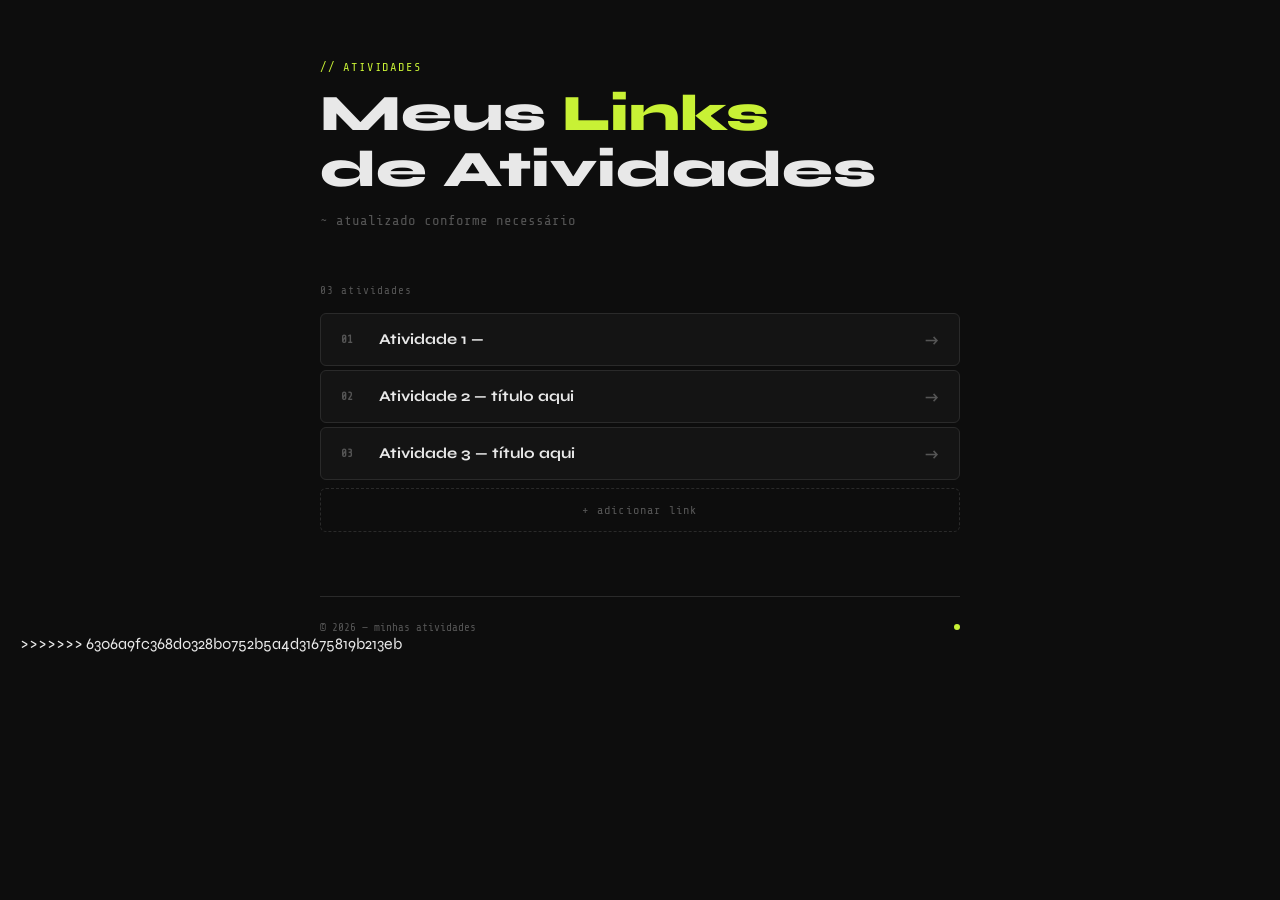
==== index.html @ 4e667452 "bhj" ====
<!DOCTYPE html>
<html lang="pt-br">
<head>
    <meta charset="UTF-8">
    <meta name="viewport" content="width=device-width, initial-scale=1.0">
    <title>Minhas Atividades</title>
    <link href="https://fonts.googleapis.com/css2?family=Share+Tech+Mono&family=Syne:wght@400;700;800&display=swap" rel="stylesheet">
    <style>
        * {
            margin: 0;
            padding: 0;
            box-sizing: border-box;
        }

        :root {
            --bg: #0d0d0d;
            --surface: #141414;
            --border: #2a2a2a;
            --accent: #c8f135;
            --accent-dim: #8aaa1f;
            --text: #e8e8e8;
            --muted: #555;
        }

        body {
            background-color: var(--bg);
            color: var(--text);
            font-family: 'Syne', sans-serif;
            min-height: 100vh;
            padding: 60px 20px;
        }

        .wrapper {
            max-width: 640px;
            margin: 0 auto;
        }

        header {
            margin-bottom: 56px;
            animation: fadeDown 0.5s ease both;
        }

        .tag {
            font-family: 'Share Tech Mono', monospace;
            font-size: 12px;
            color: var(--accent);
            letter-spacing: 0.15em;
            text-transform: uppercase;
            margin-bottom: 12px;
            display: block;
        }

        h1 {
            font-size: clamp(2rem, 6vw, 3.2rem);
            font-weight: 800;
            line-height: 1.1;
            color: var(--text);
        }

        h1 span {
            color: var(--accent);
        }

        .subtitle {
            margin-top: 14px;
            font-size: 14px;
            color: var(--muted);
            font-family: 'Share Tech Mono', monospace;
        }

        .divider {
            width: 100%;
            height: 1px;
            background: var(--border);
            margin: 40px 0;
        }

        .counter {
            font-family: 'Share Tech Mono', monospace;
            font-size: 11px;
            color: var(--muted);
            letter-spacing: 0.1em;
            margin-bottom: 16px;
        }

        .list {
            list-style: none;
            display: flex;
            flex-direction: column;
            gap: 4px;
        }

        .list li {
            animation: fadeUp 0.4s ease both;
        }

        .list li:nth-child(1)  { animation-delay: 0.05s; }
        .list li:nth-child(2)  { animation-delay: 0.10s; }
        .list li:nth-child(3)  { animation-delay: 0.15s; }
        .list li:nth-child(4)  { animation-delay: 0.20s; }
        .list li:nth-child(5)  { animation-delay: 0.25s; }
        .list li:nth-child(6)  { animation-delay: 0.30s; }
        .list li:nth-child(7)  { animation-delay: 0.35s; }
        .list li:nth-child(8)  { animation-delay: 0.40s; }

        .list a {
            display: flex;
            align-items: center;
            justify-content: space-between;
            padding: 16px 20px;
            background: var(--surface);
            border: 1px solid var(--border);
            border-radius: 6px;
            text-decoration: none;
            color: var(--text);
            font-size: 15px;
            font-weight: 700;
            transition: border-color 0.2s, background 0.2s, transform 0.15s;
            gap: 16px;
        }

        .list a:hover {
            border-color: var(--accent);
            background: #1a1a1a;
            transform: translateX(4px);
        }

        .list a:hover .arrow {
            color: var(--accent);
            transform: translateX(3px);
        }

        .link-left {
            display: flex;
            align-items: center;
            gap: 14px;
        }

        .num {
            font-family: 'Share Tech Mono', monospace;
            font-size: 11px;
            color: var(--muted);
            min-width: 24px;
        }

        .arrow {
            font-size: 16px;
            color: var(--muted);
            transition: color 0.2s, transform 0.2s;
            flex-shrink: 0;
        }

        .add-btn {
            display: flex;
            align-items: center;
            justify-content: center;
            gap: 10px;
            width: 100%;
            margin-top: 8px;
            padding: 14px 20px;
            background: transparent;
            border: 1px dashed var(--border);
            border-radius: 6px;
            color: var(--muted);
            font-family: 'Share Tech Mono', monospace;
            font-size: 12px;
            letter-spacing: 0.1em;
            cursor: pointer;
            transition: border-color 0.2s, color 0.2s;
        }

        .add-btn:hover {
            border-color: var(--accent-dim);
            color: var(--accent);
        }

        footer {
            margin-top: 64px;
            padding-top: 24px;
            border-top: 1px solid var(--border);
            display: flex;
            justify-content: space-between;
            align-items: center;
        }

        footer p {
            font-family: 'Share Tech Mono', monospace;
            font-size: 11px;
            color: var(--muted);
        }

        .dot {
            width: 6px;
            height: 6px;
            background: var(--accent);
            border-radius: 50%;
            animation: blink 1.2s ease-in-out infinite;
        }

        @keyframes blink {
            0%, 100% { opacity: 1; }
            50% { opacity: 0.2; }
        }

        @keyframes fadeDown {
            from { opacity: 0; transform: translateY(-12px); }
            to   { opacity: 1; transform: translateY(0); }
        }

        @keyframes fadeUp {
            from { opacity: 0; transform: translateY(10px); }
            to   { opacity: 1; transform: translateY(0); }
        }
    </style>
</head>
<body>

<div class="wrapper">

    <header>
        <span class="tag">// atividades</span>
        <h1>Meus <span>Links</span><br>de Atividades</h1>
        <p class="subtitle">~ atualizado conforme necessário</p>
    </header>

    <div class="counter">03 atividades</div>

    <ul class="list">
        <li>
            <a href="https://micaelmflima.github.io/Front_End_2026/atvi1.html">
                <span class="link-left">
                    <span class="num">01</span>
                    Atividade 1 — 
                </span>
                <span class="arrow">→</span>
            </a>
        </li>
        <li>
            <a href="#">
                <span class="link-left">
                    <span class="num">02</span>
                    Atividade 2 — título aqui
                </span>
                <span class="arrow">→</span>
            </a>
        </li>
        <li>
            <a href="#">
                <span class="link-left">
                    <span class="num">03</span>
                    Atividade 3 — título aqui
                </span>
                <span class="arrow">→</span>
            </a>
        </li>
    </ul>

    <button class="add-btn">+ adicionar link</button>

    <footer>
        <p>© 2026 — minhas atividades</p>
        <div class="dot"></div>
    </footer>

</div>

>>>>>>> 6306a9fc368d0328b0752b5a4d31675819b213eb
</body>
</html>
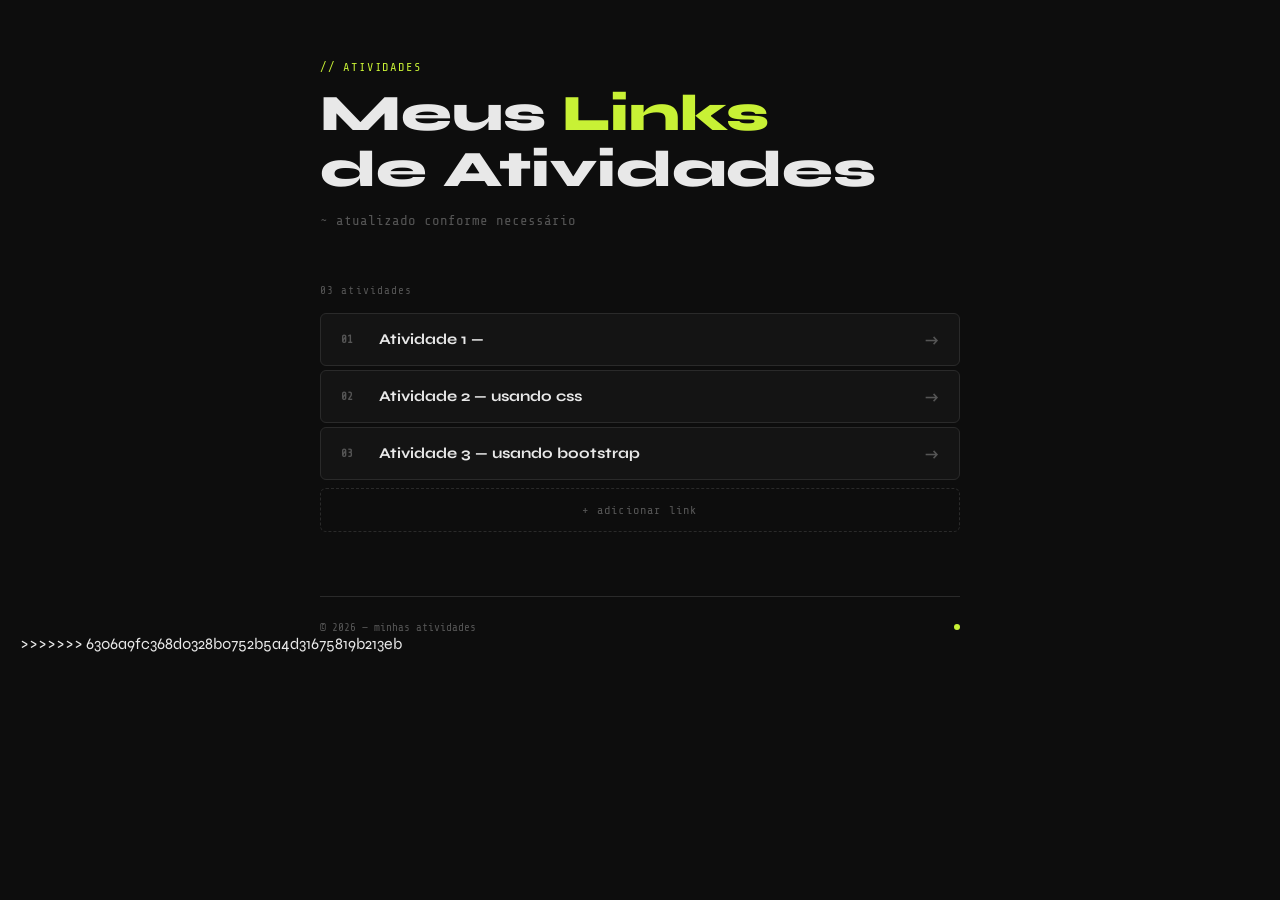
==== commit 40db238a: "dfgh" ====
--- a/index.html
+++ b/index.html
@@ -236,19 +236,19 @@
             </a>
         </li>
         <li>
-            <a href="#">
+            <a href="https://micaelmflima.github.io/Front_End_2026/atividades%20css/CSS/">
                 <span class="link-left">
                     <span class="num">02</span>
-                    Atividade 2 — título aqui
+                    Atividade 2 — usando css
                 </span>
                 <span class="arrow">→</span>
             </a>
         </li>
         <li>
-            <a href="#">
+            <a href="https://micaelmflima.github.io/Front_End_2026/atividades%20css/BOOTSTRAP/">
                 <span class="link-left">
                     <span class="num">03</span>
-                    Atividade 3 — título aqui
+                    Atividade 3 — usando bootstrap
                 </span>
                 <span class="arrow">→</span>
             </a>
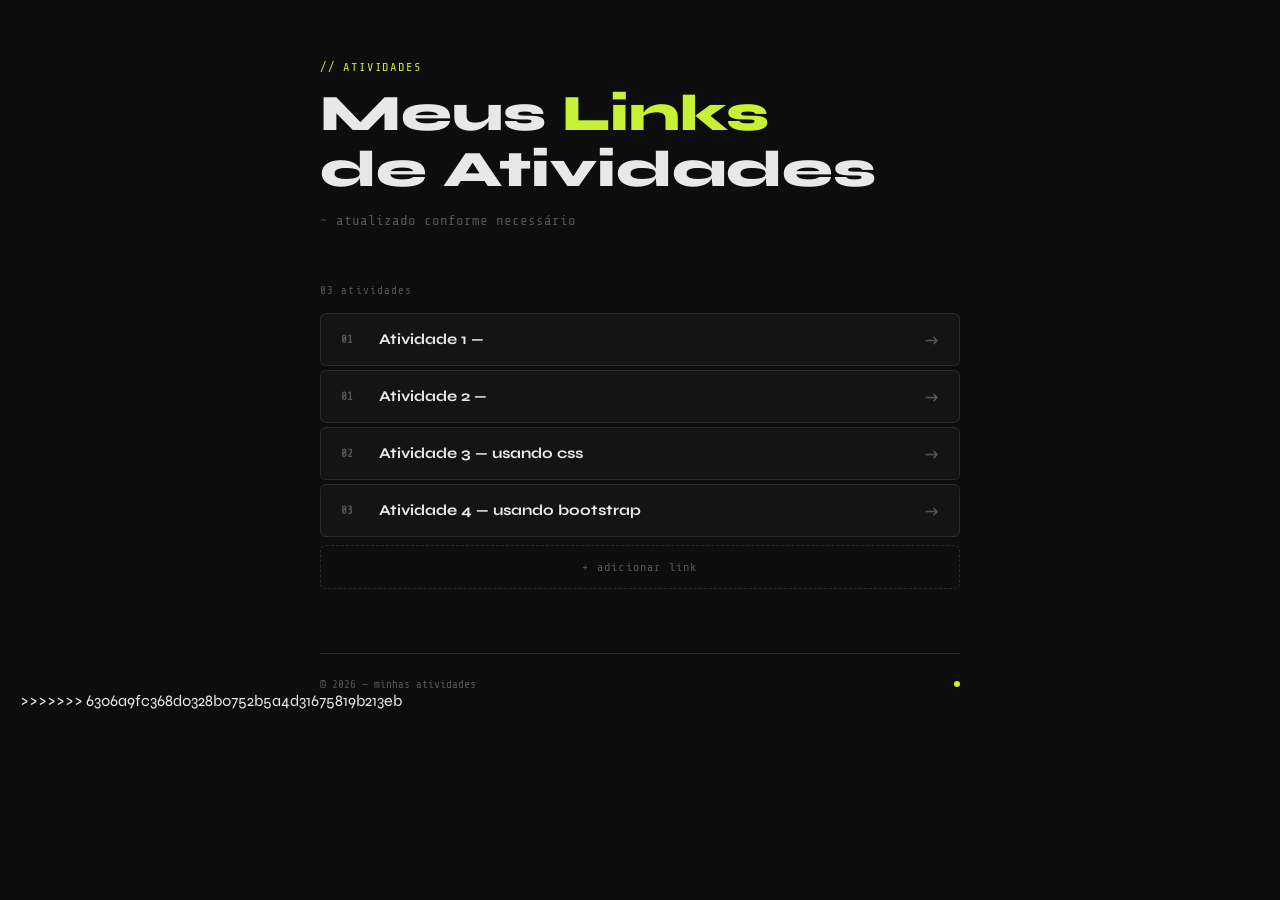
==== commit 45acc71a: "melhor" ====
--- a/index.html
+++ b/index.html
@@ -226,7 +226,7 @@
     <div class="counter">03 atividades</div>
 
     <ul class="list">
-        <li>
+         <li>
             <a href="https://micaelmflima.github.io/Front_End_2026/atvi1.html">
                 <span class="link-left">
                     <span class="num">01</span>
@@ -236,10 +236,19 @@
             </a>
         </li>
         <li>
+            <a href="https://micaelmflima.github.io/Front_End_2026/trabalhofrontmicael.html">
+                <span class="link-left">
+                    <span class="num">01</span>
+                    Atividade 2 — 
+                </span>
+                <span class="arrow">→</span>
+            </a>
+        </li>
+        <li>
             <a href="https://micaelmflima.github.io/Front_End_2026/atividades%20css/CSS/">
                 <span class="link-left">
                     <span class="num">02</span>
-                    Atividade 2 — usando css
+                    Atividade 3 — usando css
                 </span>
                 <span class="arrow">→</span>
             </a>
@@ -248,7 +257,7 @@
             <a href="https://micaelmflima.github.io/Front_End_2026/atividades%20css/BOOTSTRAP/">
                 <span class="link-left">
                     <span class="num">03</span>
-                    Atividade 3 — usando bootstrap
+                    Atividade 4 — usando bootstrap
                 </span>
                 <span class="arrow">→</span>
             </a>
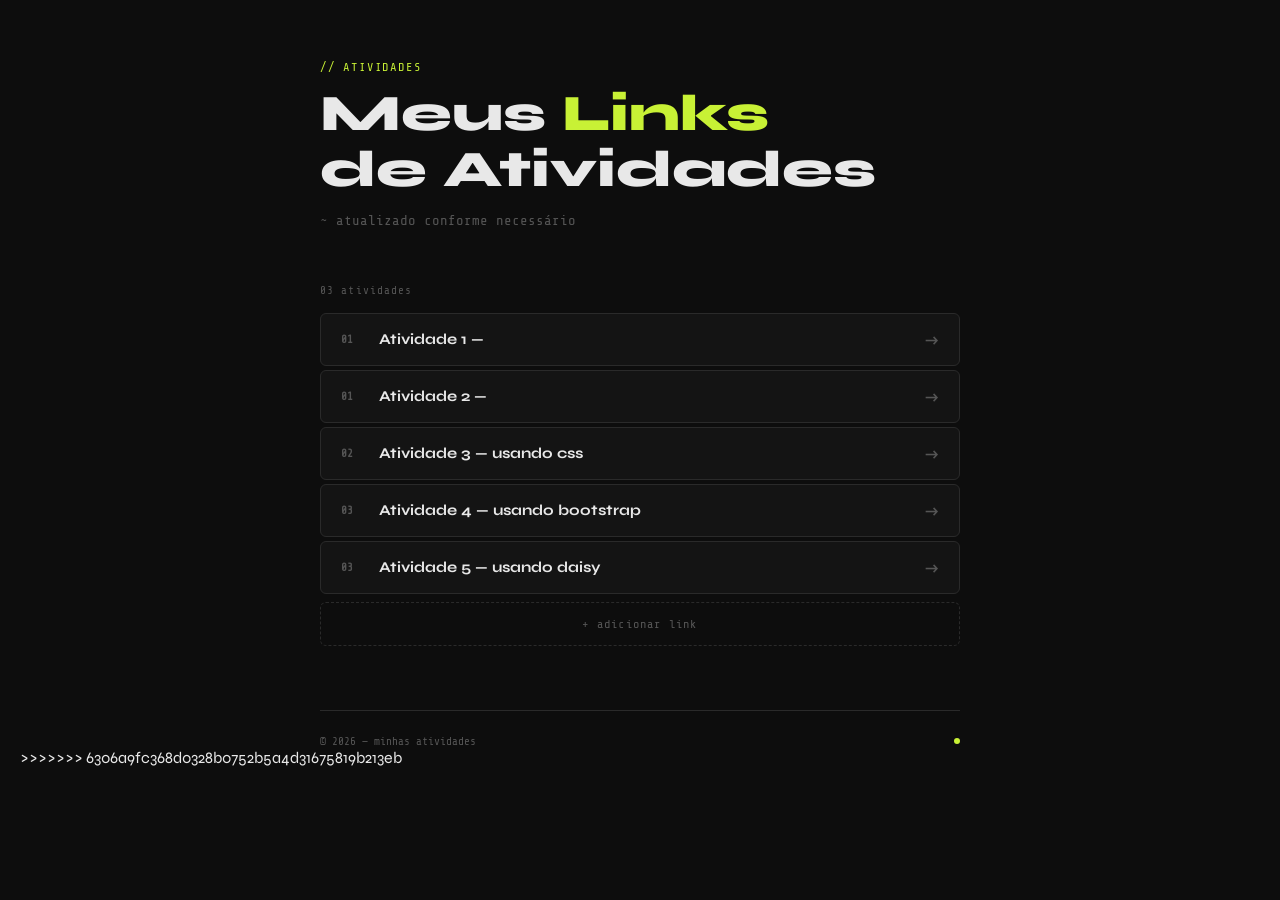
==== commit e32de59e: "melhor" ====
--- a/index.html
+++ b/index.html
@@ -262,6 +262,15 @@
                 <span class="arrow">→</span>
             </a>
         </li>
+        <li>
+            <a href="https://micaelmflima.github.io/Front_End_2026/atividades css/DAISY">
+                <span class="link-left">
+                    <span class="num">03</span>
+                    Atividade 5 — usando daisy
+                </span>
+                <span class="arrow">→</span>
+            </a>
+        </li>
     </ul>
 
     <button class="add-btn">+ adicionar link</button>
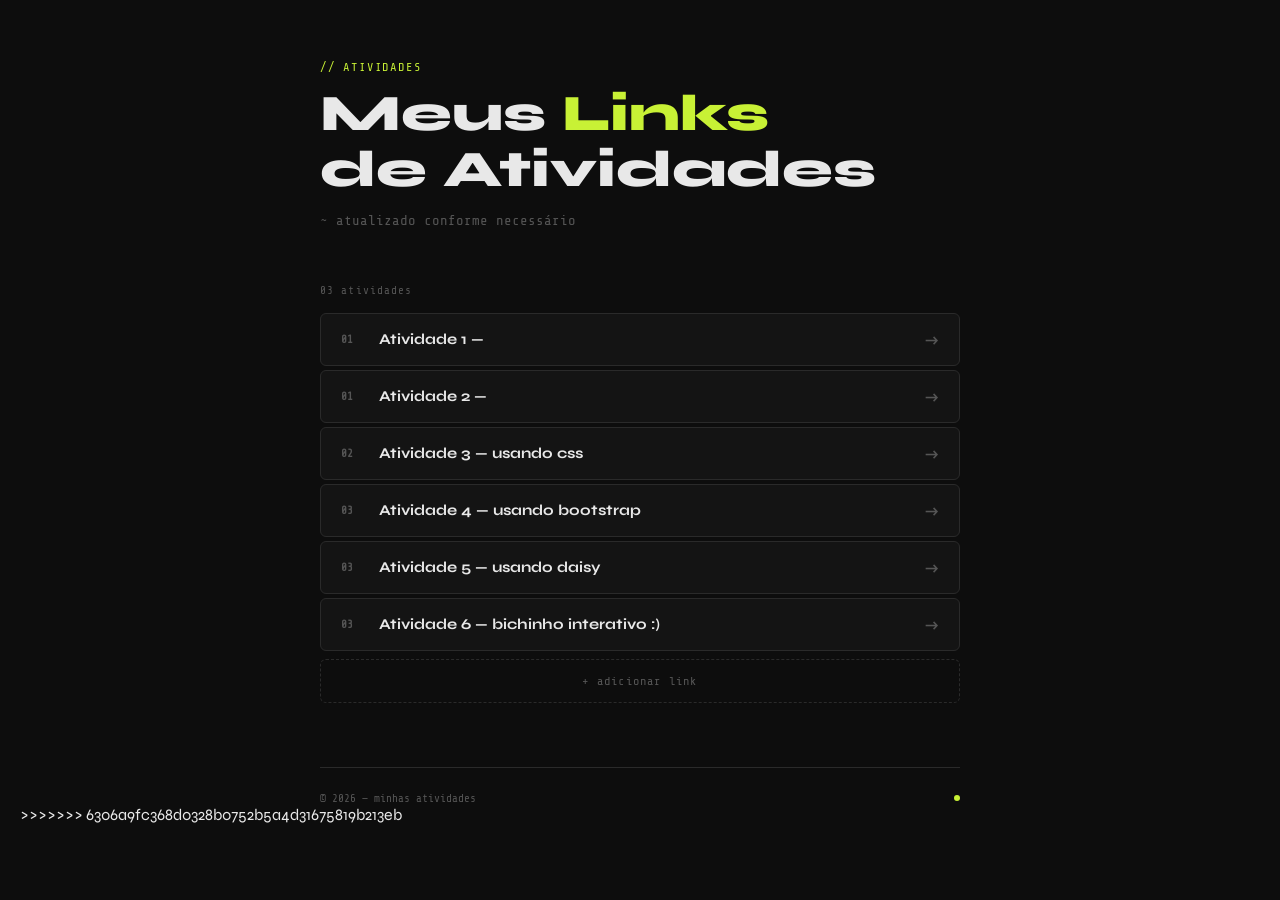
==== commit 8d0247d8: "aslak" ====
--- a/index.html
+++ b/index.html
@@ -271,6 +271,15 @@
                 <span class="arrow">→</span>
             </a>
         </li>
+        <li>
+            <a href="https://micaelmflima.github.io/Front_End_2026/bichinho">
+                <span class="link-left">
+                    <span class="num">03</span>
+                    Atividade 6 — bichinho interativo :)
+                </span>
+                <span class="arrow">→</span>
+            </a>
+        </li>
     </ul>
 
     <button class="add-btn">+ adicionar link</button>
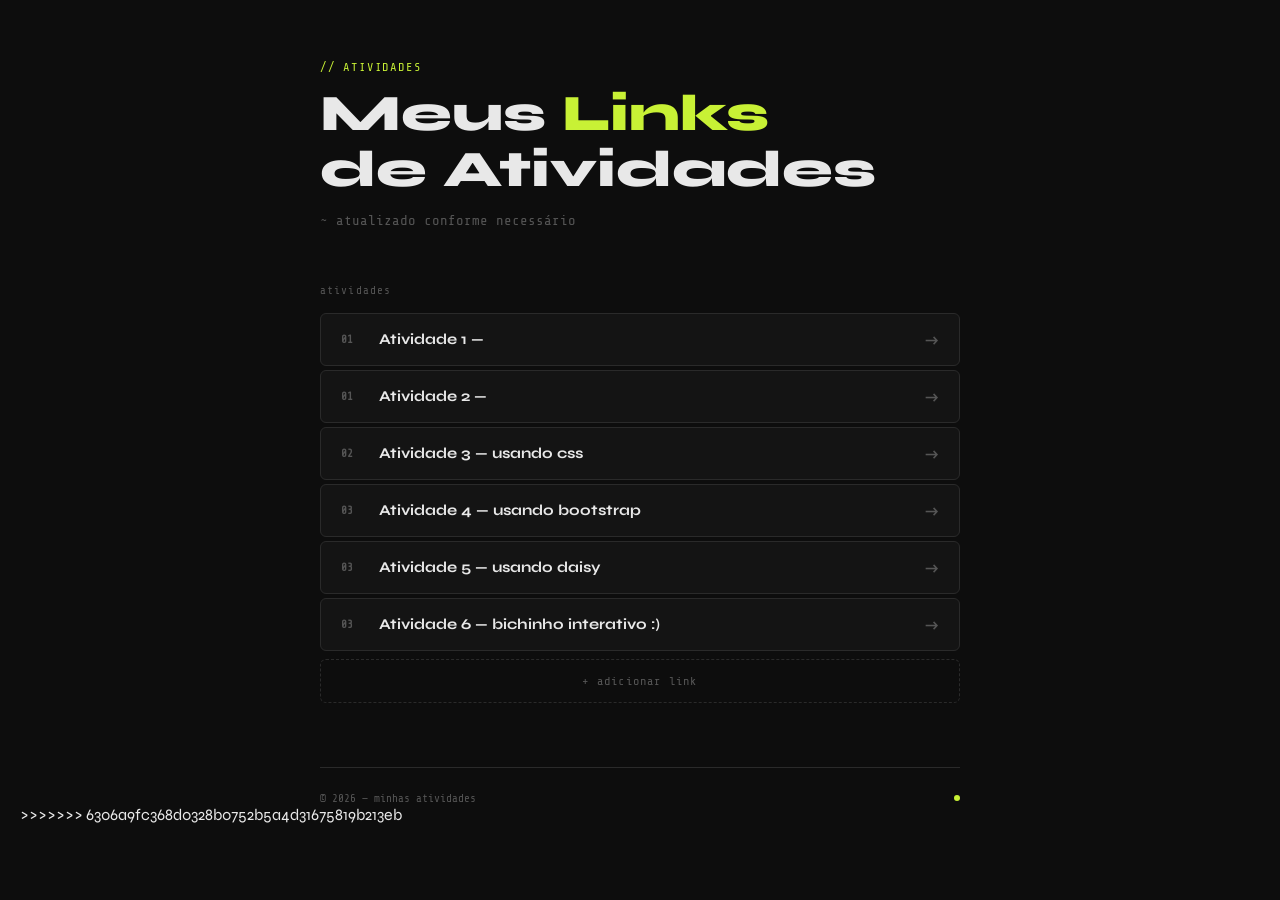
==== commit 6ae9559c: "wq" ====
--- a/index.html
+++ b/index.html
@@ -223,7 +223,7 @@
         <p class="subtitle">~ atualizado conforme necessário</p>
     </header>
 
-    <div class="counter">03 atividades</div>
+    <div class="counter">atividades</div>
 
     <ul class="list">
          <li>
@@ -272,7 +272,7 @@
             </a>
         </li>
         <li>
-            <a href="https://micaelmflima.github.io/Front_End_2026/bichinho">
+            <a href="https://micaelmflima.github.io/Front_End_2026/bichinho/bichinho.html">
                 <span class="link-left">
                     <span class="num">03</span>
                     Atividade 6 — bichinho interativo :)
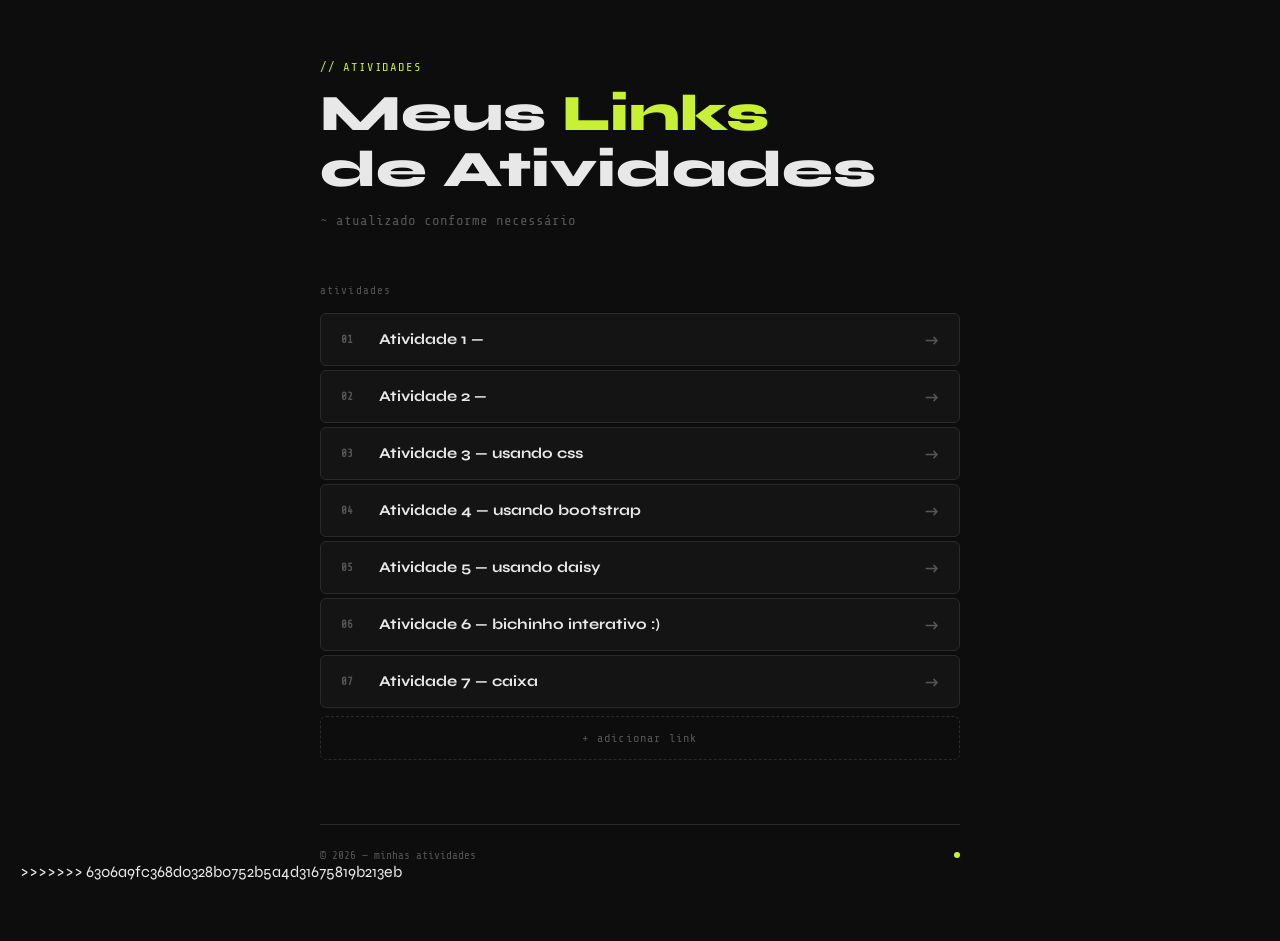
==== commit d984dc03: "melhro" ====
--- a/index.html
+++ b/index.html
@@ -238,7 +238,7 @@
         <li>
             <a href="https://micaelmflima.github.io/Front_End_2026/trabalhofrontmicael.html">
                 <span class="link-left">
-                    <span class="num">01</span>
+                    <span class="num">02</span>
                     Atividade 2 — 
                 </span>
                 <span class="arrow">→</span>
@@ -247,7 +247,7 @@
         <li>
             <a href="https://micaelmflima.github.io/Front_End_2026/atividades%20css/CSS/">
                 <span class="link-left">
-                    <span class="num">02</span>
+                    <span class="num">03</span>
                     Atividade 3 — usando css
                 </span>
                 <span class="arrow">→</span>
@@ -256,7 +256,7 @@
         <li>
             <a href="https://micaelmflima.github.io/Front_End_2026/atividades%20css/BOOTSTRAP/">
                 <span class="link-left">
-                    <span class="num">03</span>
+                    <span class="num">04</span>
                     Atividade 4 — usando bootstrap
                 </span>
                 <span class="arrow">→</span>
@@ -265,7 +265,7 @@
         <li>
             <a href="https://micaelmflima.github.io/Front_End_2026/atividades css/DAISY">
                 <span class="link-left">
-                    <span class="num">03</span>
+                    <span class="num">05</span>
                     Atividade 5 — usando daisy
                 </span>
                 <span class="arrow">→</span>
@@ -274,8 +274,17 @@
         <li>
             <a href="https://micaelmflima.github.io/Front_End_2026/bichinho/bichinho.html">
                 <span class="link-left">
-                    <span class="num">03</span>
+                    <span class="num">06</span>
                     Atividade 6 — bichinho interativo :)
+                </span>
+                <span class="arrow">→</span>
+            </a>
+        </li>
+        <li>
+            <a href="https://micaelmflima.github.io/Front_End_2026/caixahtml/caixa.html">
+                <span class="link-left">
+                    <span class="num">07</span>
+                    Atividade 7 — caixa 
                 </span>
                 <span class="arrow">→</span>
             </a>
